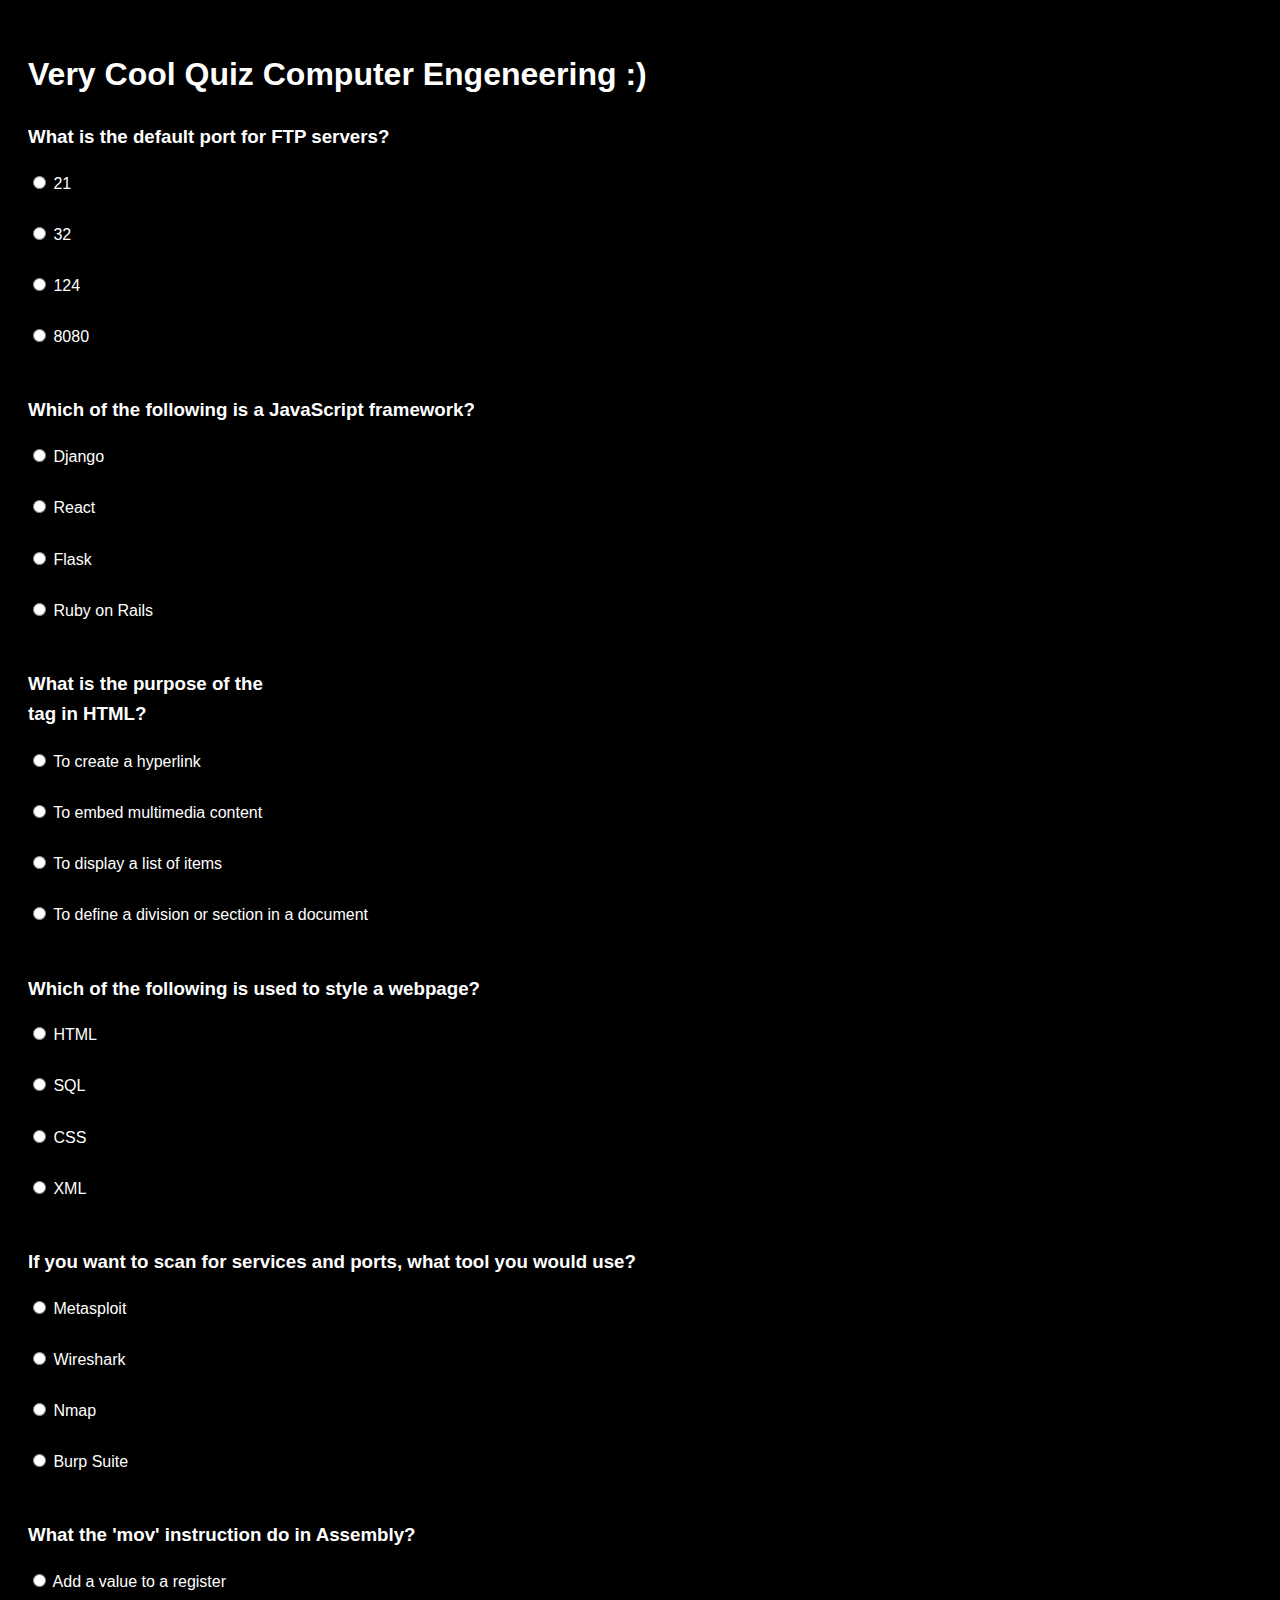
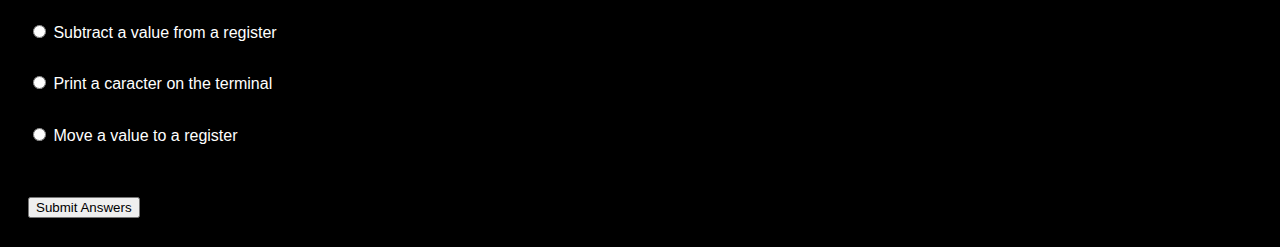
==== lab32/index.html @ 3d8194eb "lab32" ====
<!DOCTYPE html>
<html lang="en">
<head>
    <meta charset="UTF-8">
    <meta name="viewport" content="width=device-width, initial-scale=1.0">
    <title>Simple Quiz</title>
    <link rel="stylesheet" href="styles.css">
</head>
<body>
    <div id="quiz-container">
        <h1>Very Cool Quiz Computer Engeneering :)</h1>
        <div id="question-container" name="question-container"> <!-- Container onde as perguntas serão carregadas -->
            <!-- Perguntas serão inseridas aqui pelo JavaScript -->
        </div>
        <button onclick="submitAnswers()">Submit Answers</button> <!-- Botão para submeter respostas -->
        <div id="result"></div> <!-- Container onde o resultado será exibido -->
    </div>
    <script src="script.js"></script>
</body>
</html>
---- lab32/styles.css ----
body {
    font-family: Arial, sans-serif;
    padding: 20px;
    line-height: 1.6;
    background-color: black;
    color: white;
}

#question-container div {
    margin-bottom: 20px;
}

label {
    display: block; /* Faz cada resposta aparecer em uma nova linha */
}

.question-container {
    margin-left: auto;
    margin-right: auto;
    width: 340px;
}

div.questions {
    margin-left: auto;
    margin-right: auto;
}
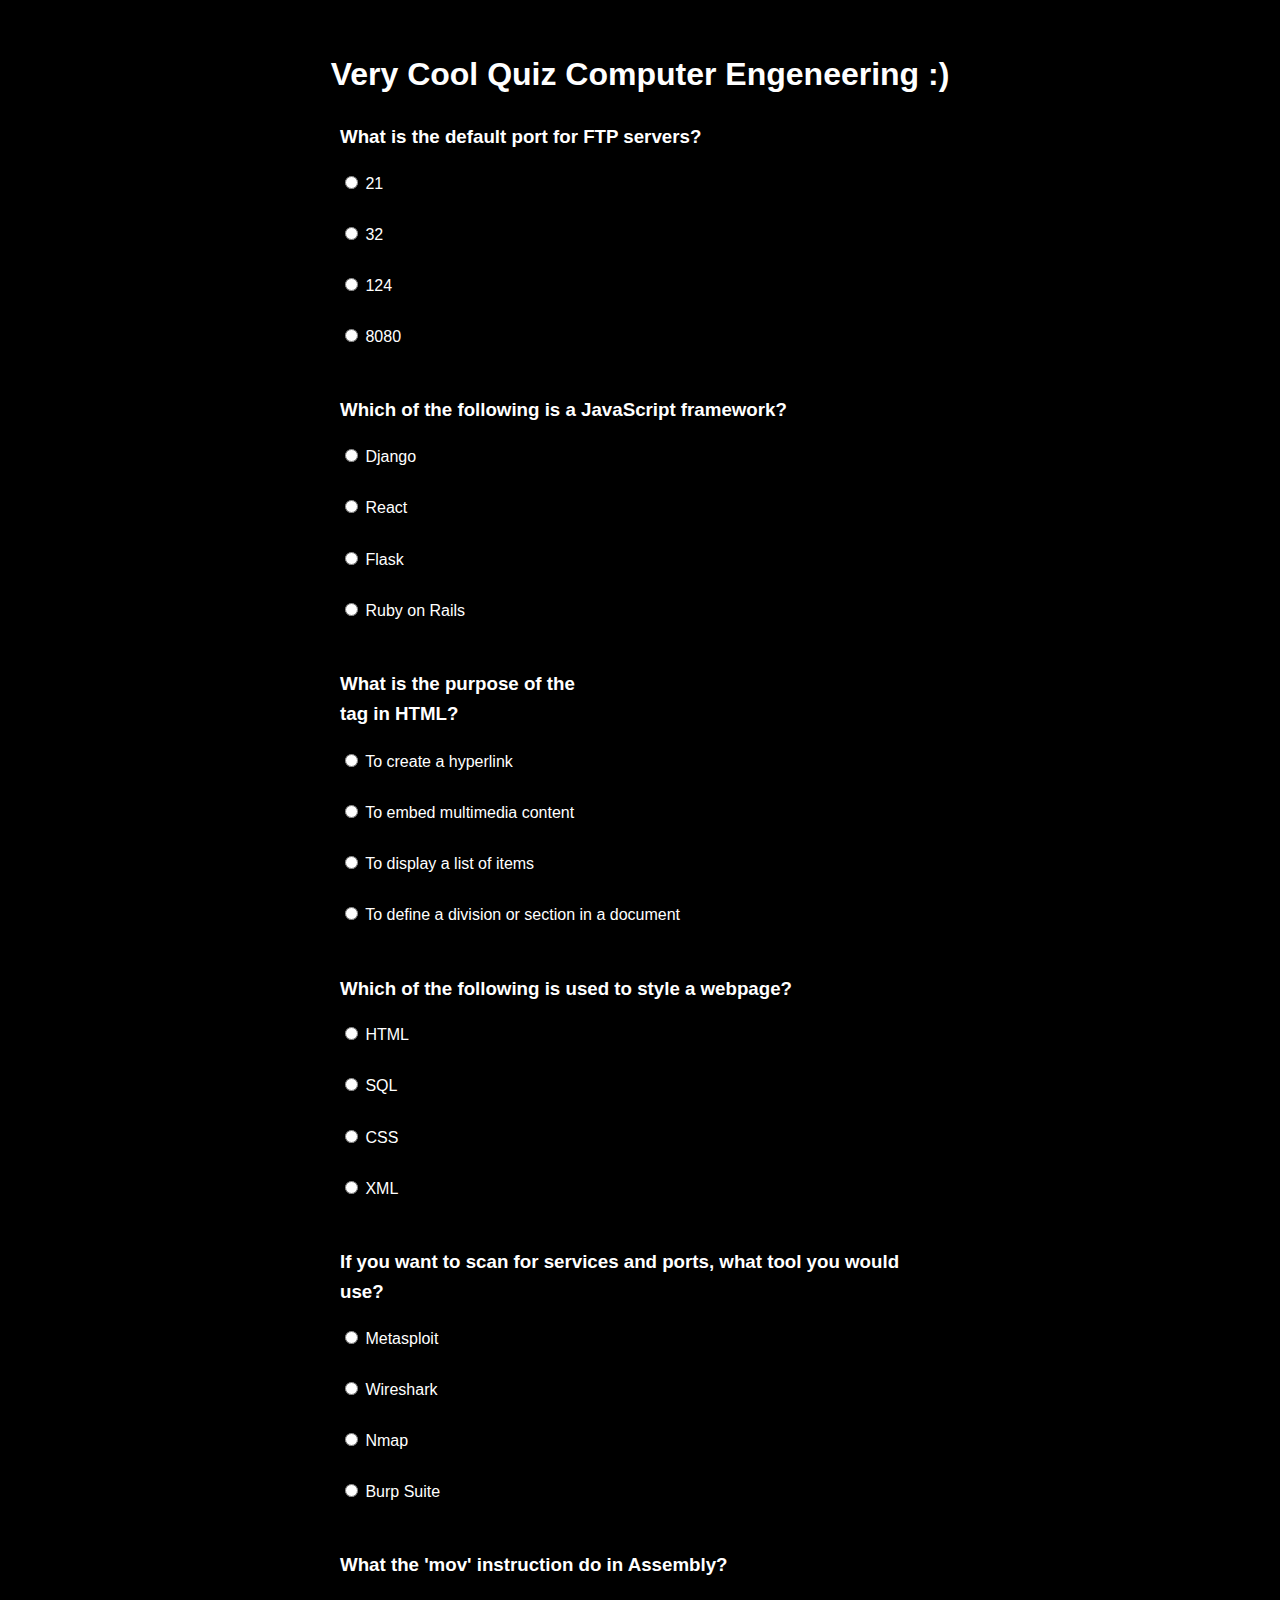
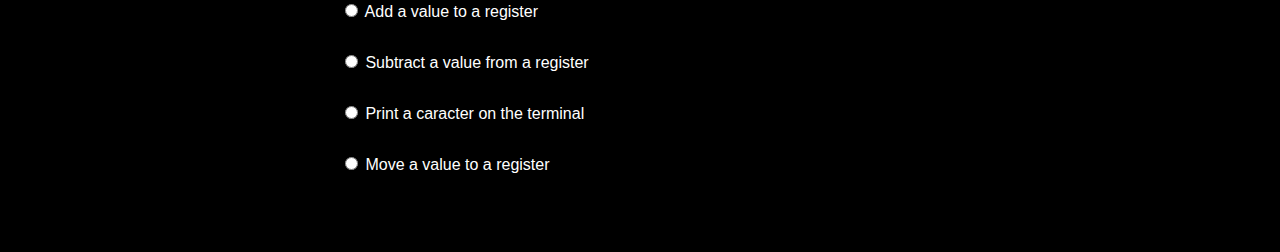
==== commit 93e069a8: "Show wrong questions and correct ones. Colors." ====
--- a/lab32/index.html
+++ b/lab32/index.html
@@ -12,8 +12,8 @@
         <div id="question-container" name="question-container"> <!-- Container onde as perguntas serão carregadas -->
             <!-- Perguntas serão inseridas aqui pelo JavaScript -->
         </div>
-        <button onclick="submitAnswers()">Submit Answers</button> <!-- Botão para submeter respostas -->
-        <div id="result"></div> <!-- Container onde o resultado será exibido -->
+        <button type="submit" id="submit-button" onclick="submitAnswers()">Submit Answers</button> <!-- Botão para submeter respostas -->
+        <div id="result" name="result"></div> <!-- Container onde o resultado será exibido -->
     </div>
     <script src="script.js"></script>
 </body>
--- a/lab32/styles.css
+++ b/lab32/styles.css
@@ -6,8 +6,22 @@
     color: white;
 }
 
+h1 {
+    text-align: center;
+}
 #question-container div {
     margin-bottom: 20px;
+    margin-left: auto;
+    margin-right: auto;
+    width: 600px;
+}
+
+#result div {
+    background-color: white;
+    color: black;
+    text-align: center;
+    margin: auto;
+    padding: 10px;
 }
 
 label {
@@ -20,7 +34,8 @@
     width: 340px;
 }
 
-div.questions {
-    margin-left: auto;
-    margin-right: auto;
+button {
+    margin: auto;
 }
+
+
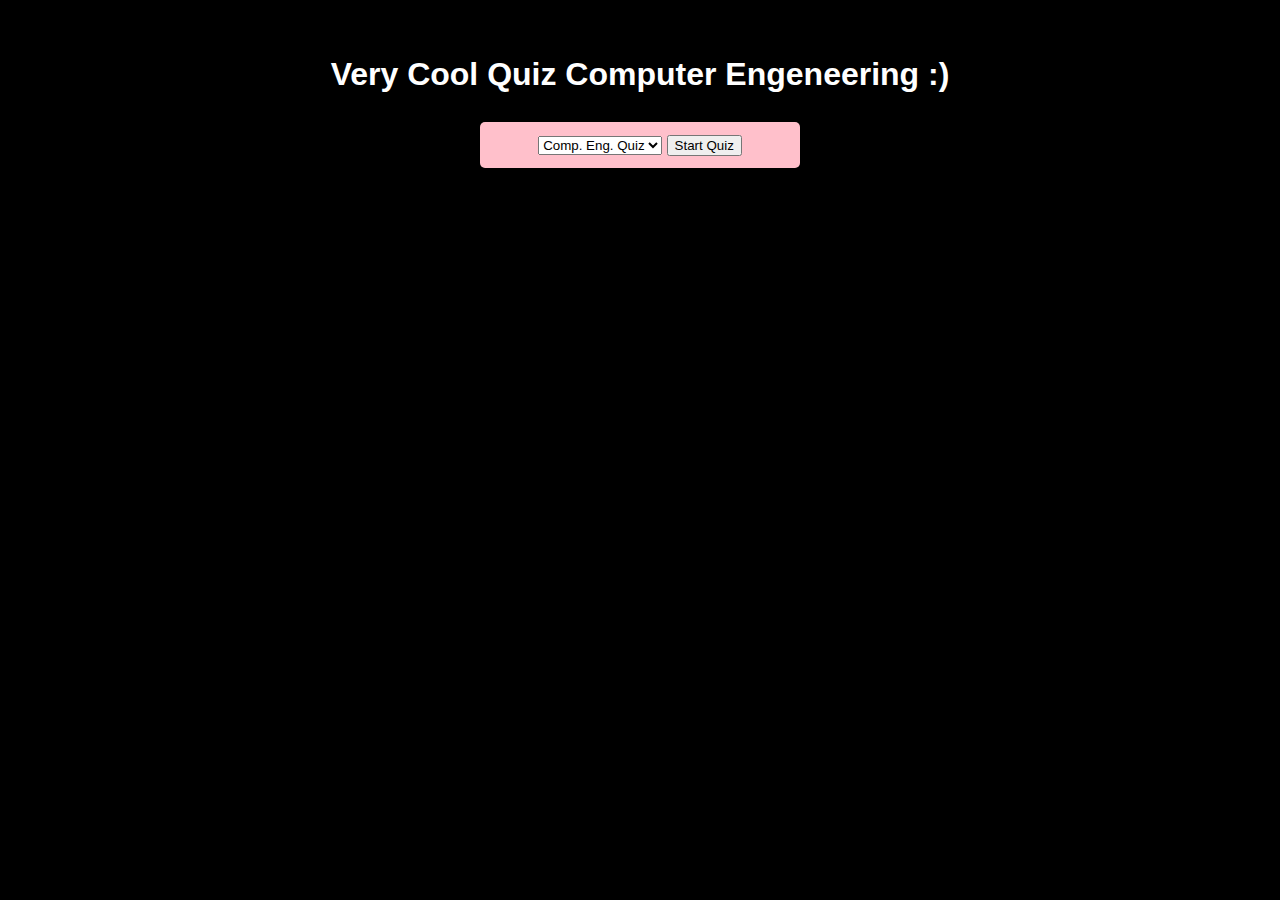
==== commit 94f02ee4: "Revert "Upload of lab64"" ====
--- a/lab32/index.html
+++ b/lab32/index.html
@@ -12,8 +12,6 @@
         <div id="question-container" name="question-container"> <!-- Container onde as perguntas serão carregadas -->
             <!-- Perguntas serão inseridas aqui pelo JavaScript -->
         </div>
-        <button type="submit" id="submit-button" onclick="submitAnswers()">Submit Answers</button> <!-- Botão para submeter respostas -->
-        <div id="result" name="result"></div> <!-- Container onde o resultado será exibido -->
     </div>
     <script src="script.js"></script>
 </body>
--- a/lab32/styles.css
+++ b/lab32/styles.css
@@ -9,11 +9,12 @@
 h1 {
     text-align: center;
 }
+
 #question-container div {
     margin-bottom: 20px;
     margin-left: auto;
     margin-right: auto;
-    width: 600px;
+    width: 800px;
 }
 
 #result div {
@@ -25,17 +26,30 @@
 }
 
 label {
-    display: block; /* Faz cada resposta aparecer em uma nova linha */
-}
-
-.question-container {
-    margin-left: auto;
-    margin-right: auto;
-    width: 340px;
+    display: block;
+    /* Faz cada resposta aparecer em uma nova linha */
 }
 
 button {
     margin: auto;
 }
 
+.fade {
+    transition: opacity 0.5s ease;
+    opacity: 0;
+}
 
+.fade-in {
+    opacity: 1;
+}
+
+.bold {
+    font-weight: 800;
+    color: red;
+}
+.timer {
+    text-align: center;
+}
+input {
+    text-align: left;
+}